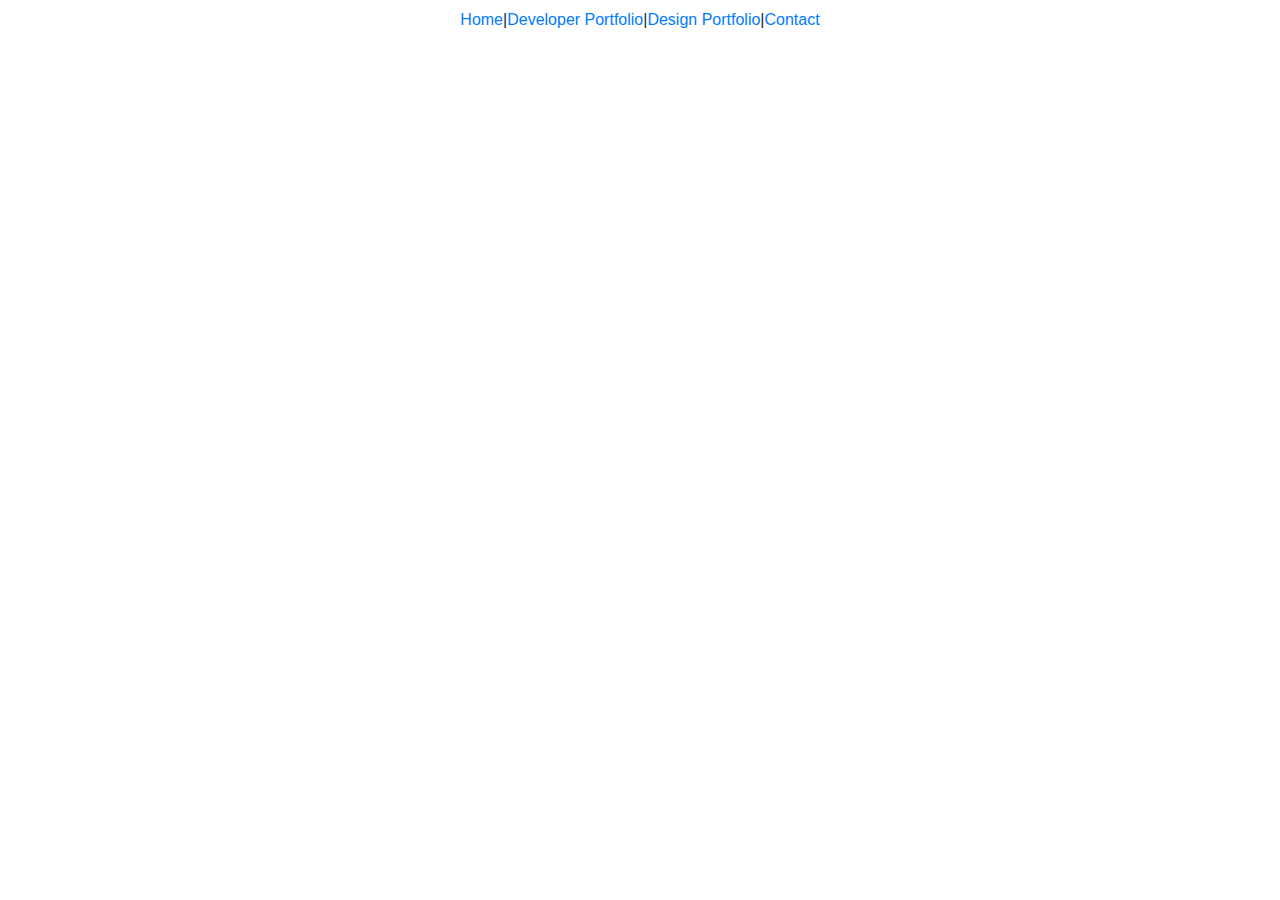
==== designer-page/designer.html @ 68ebb004 "Started Designer page" ====
<!DOCTYPE html>
<html lang="en">
<head>
    <meta charset="UTF-8">
    <meta http-equiv="X-UA-Compatible" content="IE=edge">
    <meta name="viewport" content="width=device-width, initial-scale=1.0">
    <title>Designer Page</title>

    <link rel="stylesheet" href="https://maxcdn.bootstrapcdn.com/bootstrap/4.0.0/css/bootstrap.min.css" integrity="sha384-Gn5384xqQ1aoWXA+058RXPxPg6fy4IWvTNh0E263XmFcJlSAwiGgFAW/dAiS6JXm" crossorigin="anonymous">
    <link rel="stylesheet" href="designer.css">
</head>
<body>
    <nav class = "navbar d-flex justify-content-center align-items-center">
        <a href="../index.html">Home</a> |
        <a href="/developer/">Developer Portfolio</a> |
        <a href="/designer-page/designer.html">Design Portfolio</a> |
        <a href="/contact/">Contact</a>
    </nav>
    <div class="box1">
        <h1></h1>
    </div>
    <div class="box2">
        <h1></h1>
    </div>
    <div class="box3">
        <h1></h1>
    </div>
</body>
</html>
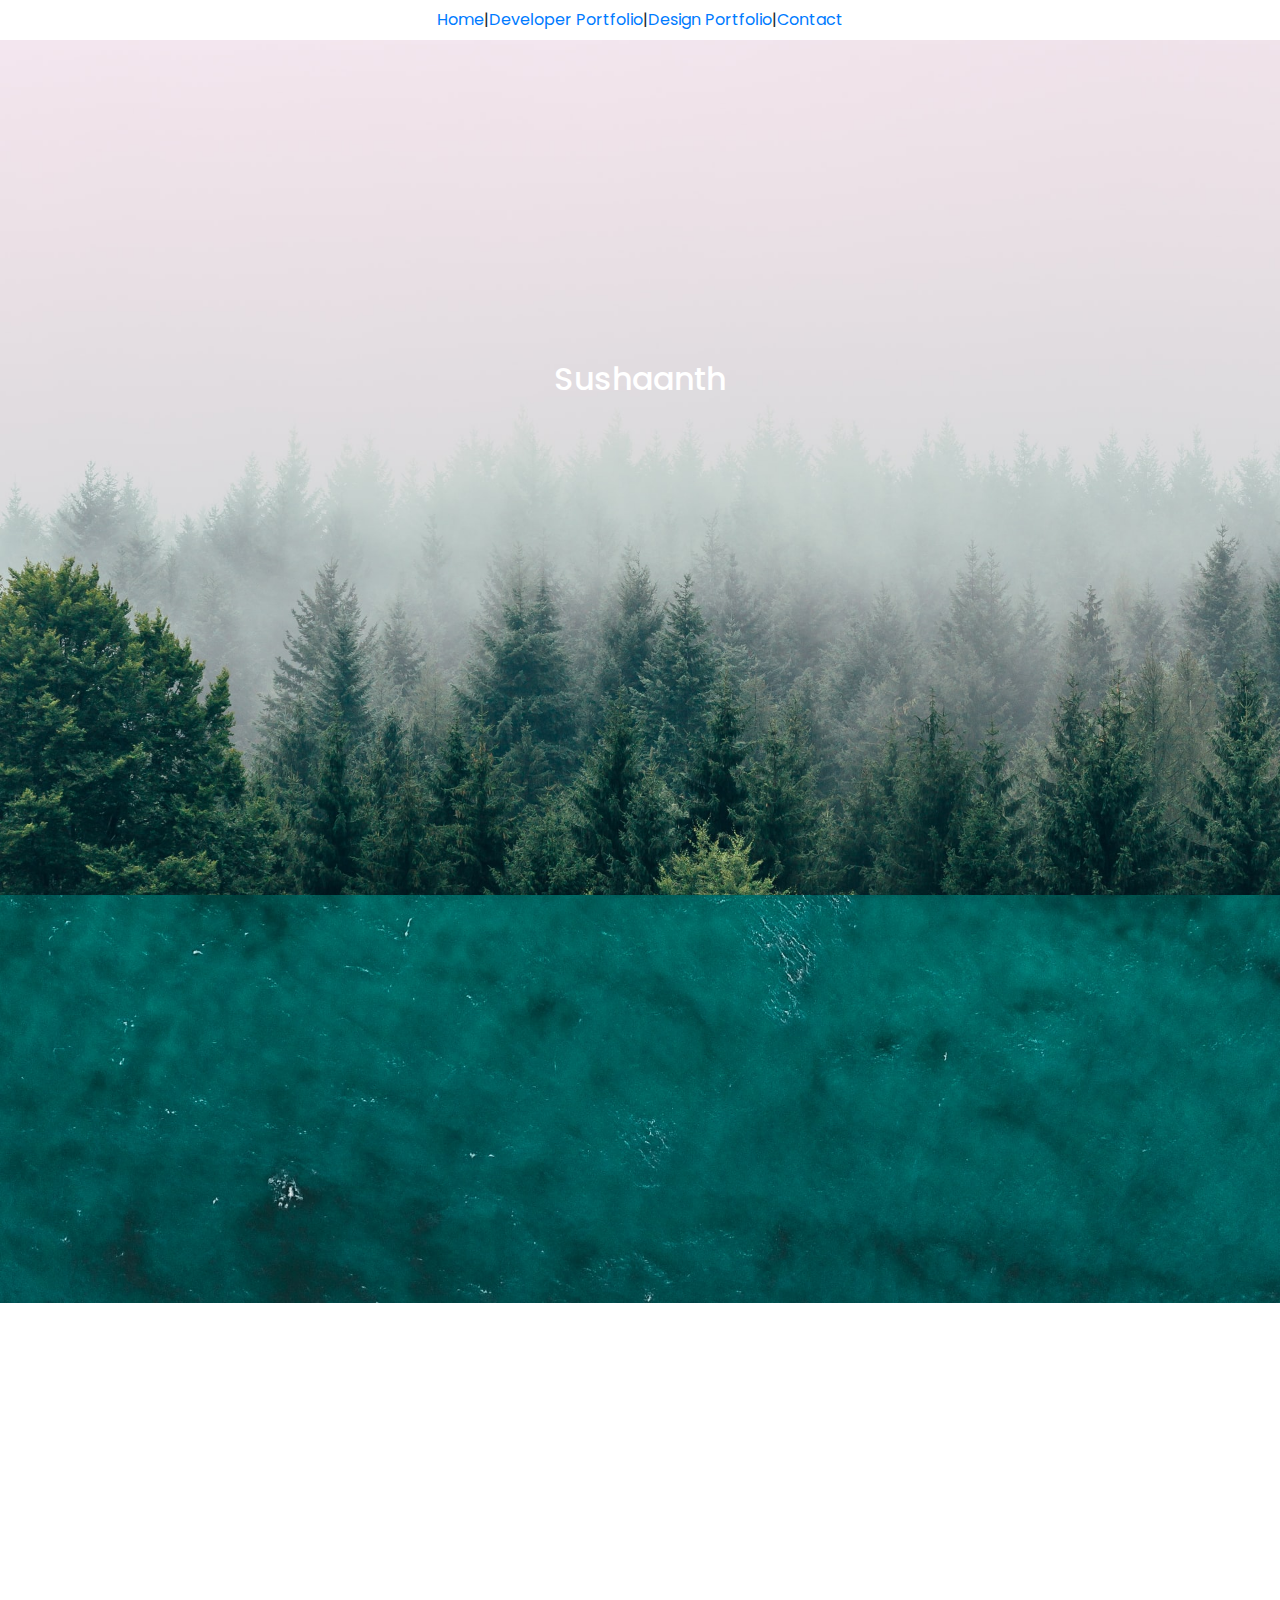
==== commit da74b5d1: "Added css for designer page" ====
--- a/designer-page/designer.html
+++ b/designer-page/designer.html
@@ -17,7 +17,7 @@
         <a href="/contact/">Contact</a>
     </nav>
     <div class="box1">
-        <h1></h1>
+        <h1>Sushaanth</h1>
     </div>
     <div class="box2">
         <h1></h1>
--- a/designer-page/designer.css
+++ b/designer-page/designer.css
@@ -0,0 +1,89 @@
+@import url('https://fonts.googleapis.com/css?family=Poppins');
+
+*{
+    font-family: 'Poppins', sans-serif;
+    margin: 0;
+    padding: 0;
+    box-sizing: border-box;
+    /*overflow-x: hidden;*/
+}
+
+html::-webkit-scrollbar {
+    width: 0px; /* For Chrome, Safari, and Opera */
+}
+
+body{
+    margin: 0;
+    padding: 0;
+}
+
+.container{
+    display: flex;
+    align-items: center;
+}
+
+.box1{
+    background-image: url("../images/forest-unsplash.jpg");
+    height: 50%;
+    
+    background-size: cover;
+    background-position: center;
+    background-repeat: no-repeat;
+    min-height: 95vh;
+    background-attachment: fixed;
+}
+
+.box2{
+    background-image: url("../images/beach-unsplash.jpg");
+    height: 50%;
+    
+    background-size: cover;
+    background-position: center;
+    background-repeat: no-repeat;
+    min-height: 95vh;
+    background-attachment: fixed;
+}
+
+.box3{
+    background-image: url("../images/forest-unsplash.jpg");
+    height: 50%;
+    
+    background-size: cover;
+    background-position: center;
+    background-repeat: no-repeat;
+    min-height: 95vh;
+    background-attachment: fixed;
+}
+
+h1{
+    font-size: 2em;
+    text-align: center;
+}
+
+
+.box1 h1{
+    color: white;
+    position: absolute;
+    top: 40%;
+    left: 40%;
+    bottom: 40%;
+    right: 40%;
+    /*-ms-transform: translateY(-50%);
+    transform: translateY(-50%);*/
+}
+
+
+.box2 h1{
+    color: white;
+    position: absolute;
+    top: 100%;
+    left: 40%;
+}
+
+.box3 h1{
+    color: white;
+    position: absolute;
+    top: 100%;
+    left: 40%;
+    text-align: center;
+}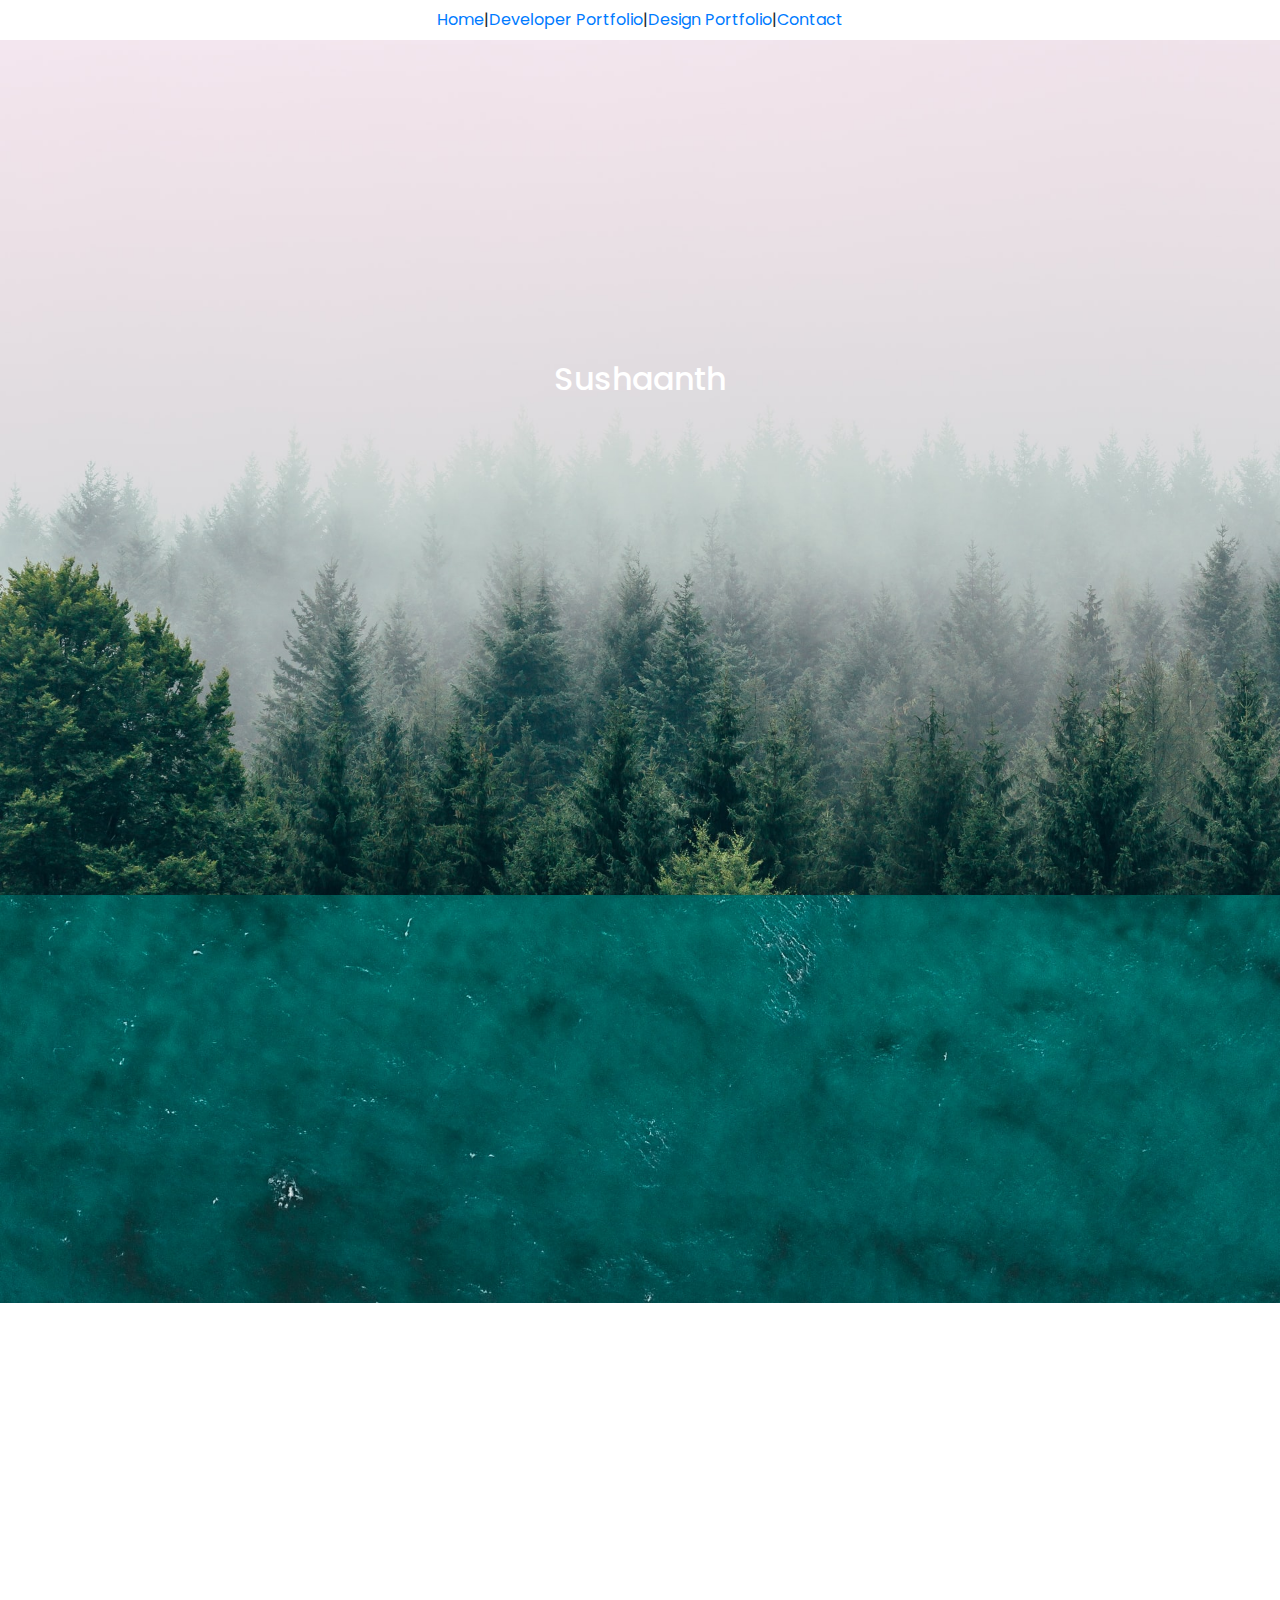
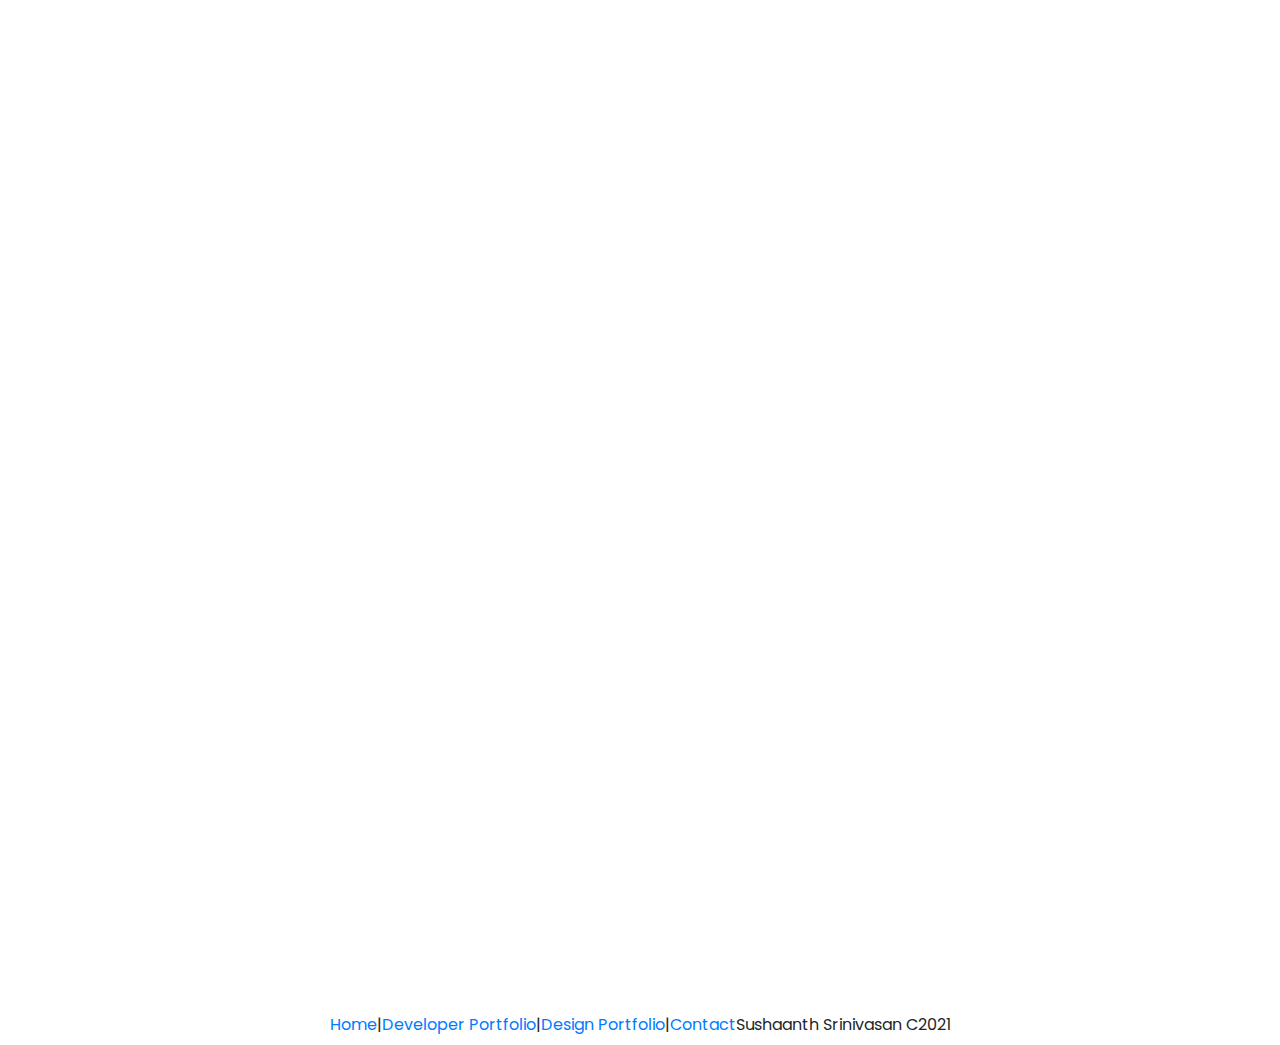
==== commit f838ac7e: "Added primitive footer" ====
--- a/designer-page/designer.html
+++ b/designer-page/designer.html
@@ -25,5 +25,12 @@
     <div class="box3">
         <h1></h1>
     </div>
+    <footer class = "navbar d-flex justify-content-center align-items-center">
+        <a href="#">Home</a> |
+        <a href="/developer/">Developer Portfolio</a> |
+        <a href="/designer-page/designer.html">Design Portfolio</a> |
+        <a href="/contact/">Contact</a>
+        <h7>Sushaanth Srinivasan C2021</h7>
+    </footer>
 </body>
 </html>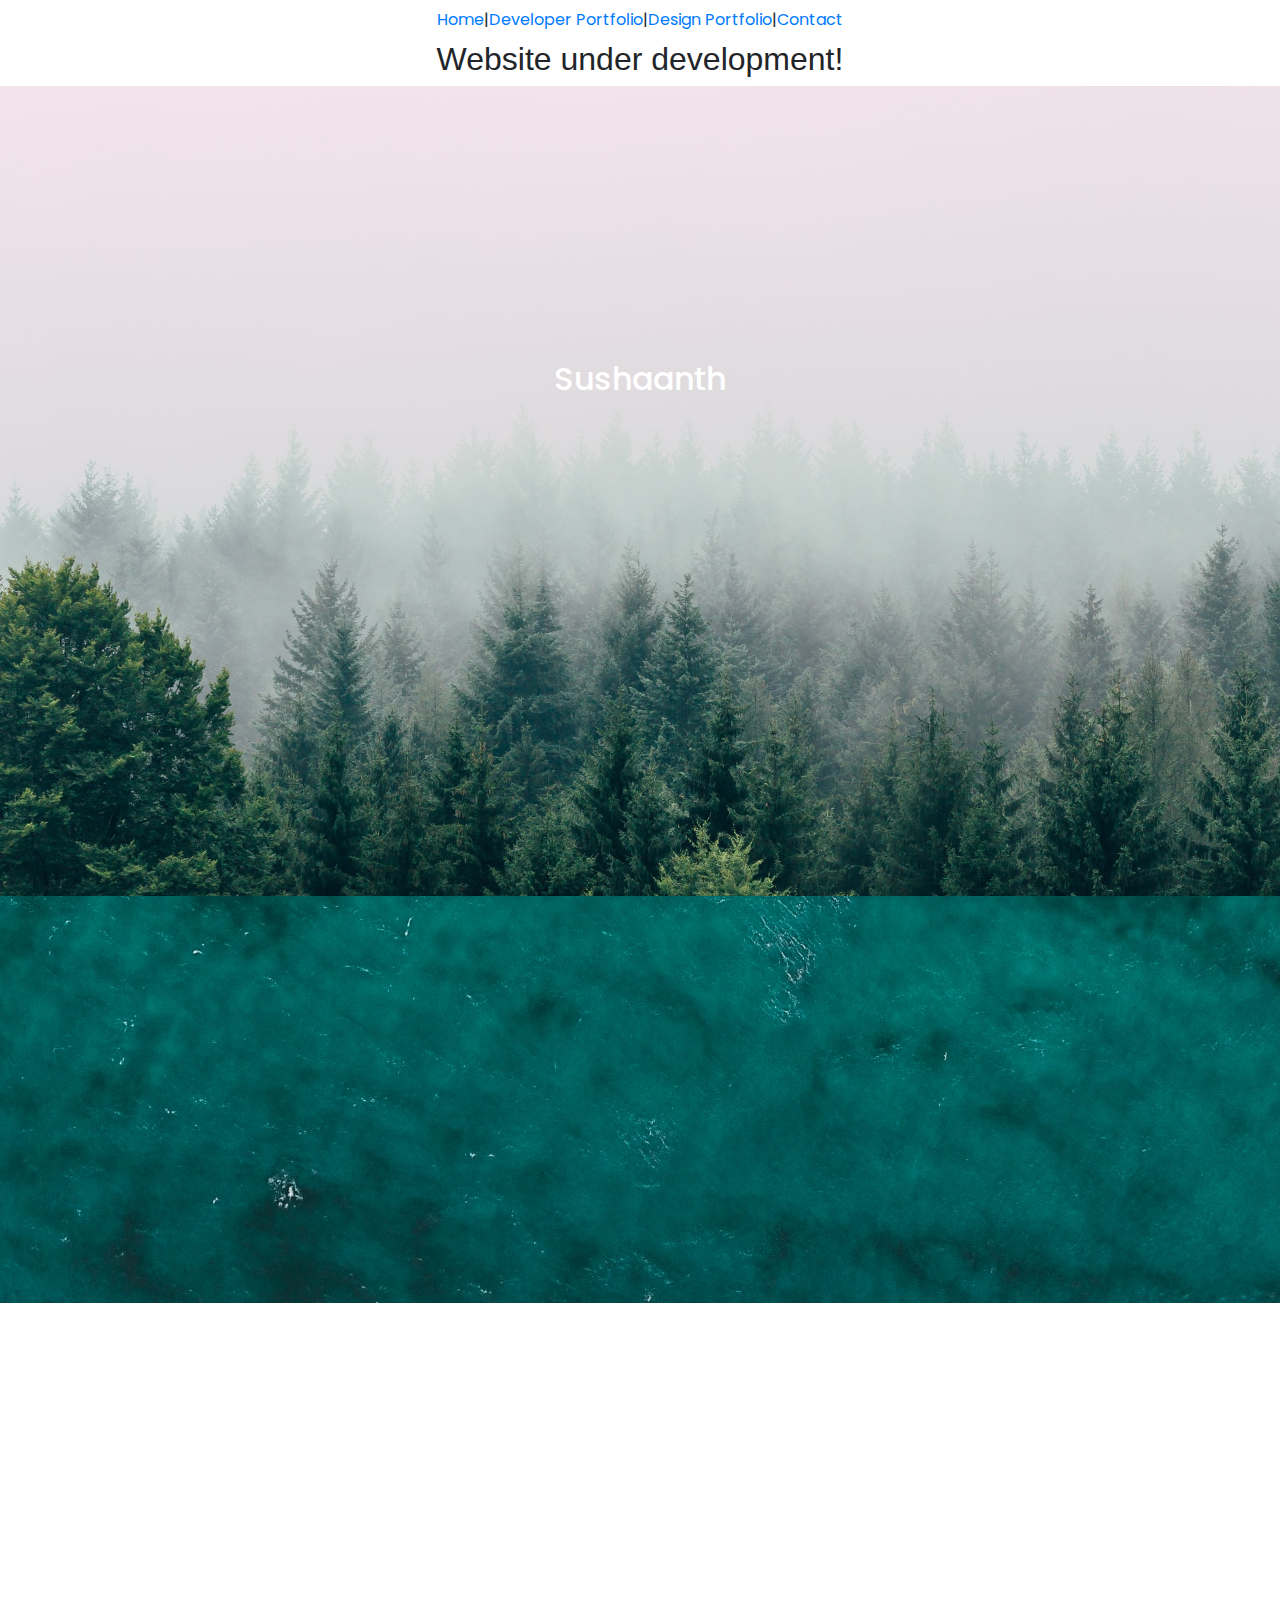
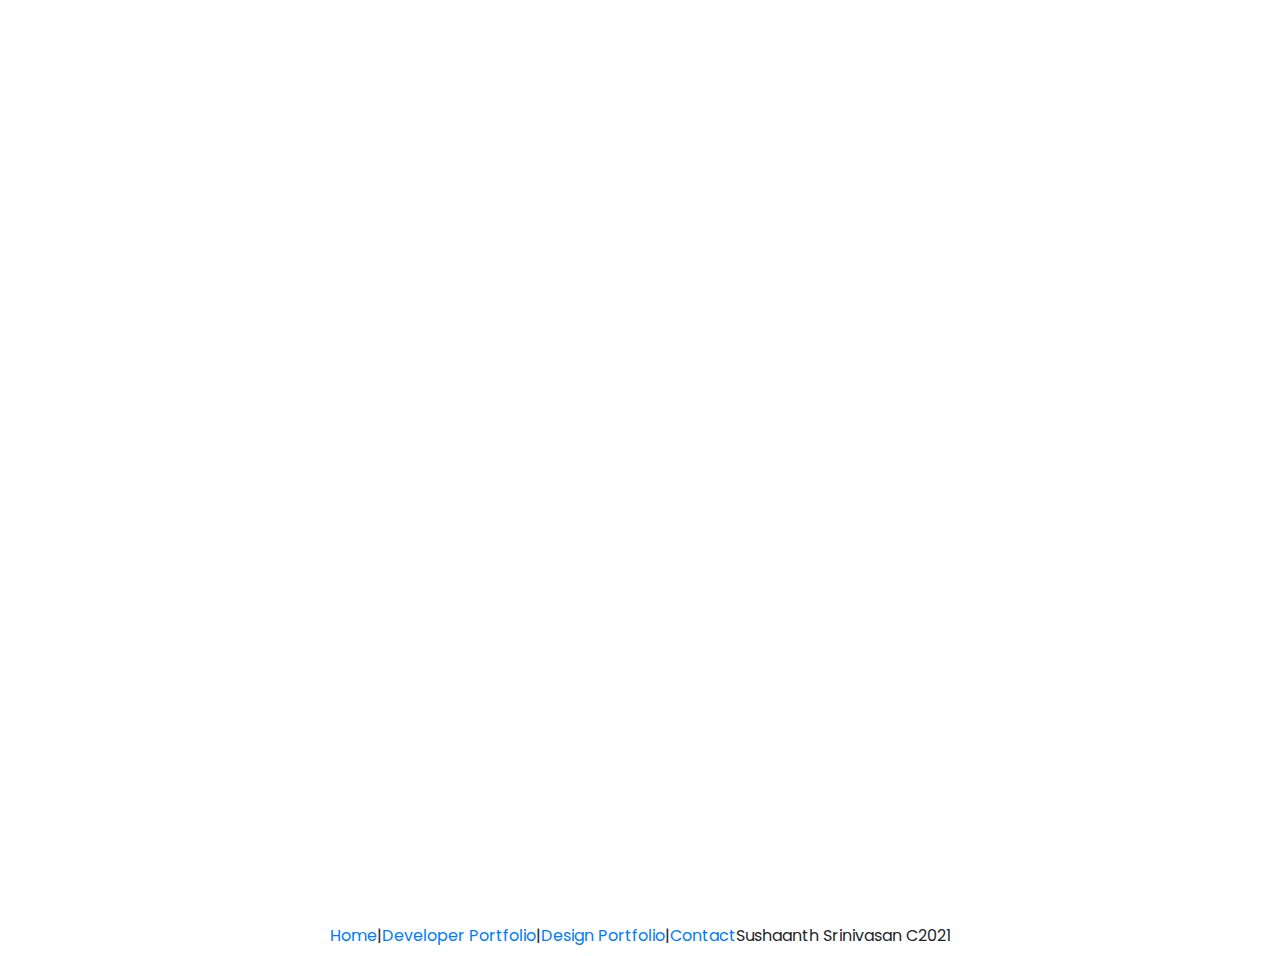
==== commit ad9764e8: "Added prompts" ====
--- a/designer-page/designer.html
+++ b/designer-page/designer.html
@@ -16,6 +16,7 @@
         <a href="/designer-page/designer.html">Design Portfolio</a> |
         <a href="/contact/">Contact</a>
     </nav>
+    <h1 class = "d-flex justify-content-center align-items-center">Website under development!</h1>
     <div class="box1">
         <h1>Sushaanth</h1>
     </div>
--- a/designer-page/designer.css
+++ b/designer-page/designer.css
@@ -29,7 +29,7 @@
     background-size: cover;
     background-position: center;
     background-repeat: no-repeat;
-    min-height: 95vh;
+    min-height: 90vh;
     background-attachment: fixed;
 }
 
@@ -40,7 +40,7 @@
     background-size: cover;
     background-position: center;
     background-repeat: no-repeat;
-    min-height: 95vh;
+    min-height: 90vh;
     background-attachment: fixed;
 }
 
@@ -51,7 +51,7 @@
     background-size: cover;
     background-position: center;
     background-repeat: no-repeat;
-    min-height: 95vh;
+    min-height: 90vh;
     background-attachment: fixed;
 }
 
